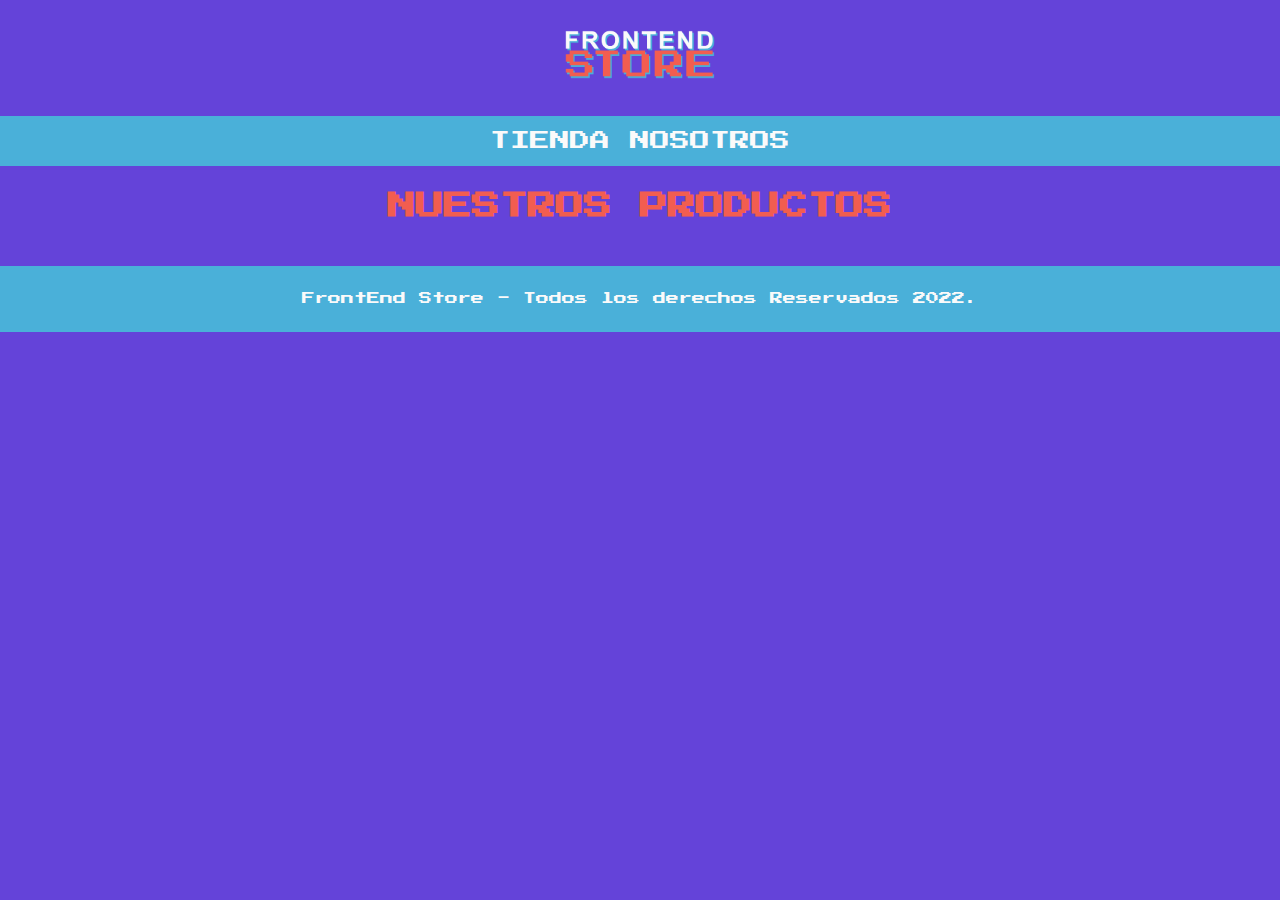
==== producto.html @ 9e56a35f "Inicio de tienda online" ====
<!DOCTYPE html>
<html lang="en">

<head>
    <meta charset="UTF-8">
    <meta http-equiv="X-UA-Compatible" content="IE=edge">
    <meta name="viewport" content="width=device-width, initial-scale=1.0">
    <title>FrontEnd Store</title>
    <link rel="stylesheet" href="/css/normalize.css">
    <link href="https://fonts.googleapis.com/css2?family=Press+Start+2P&display=swap" rel="stylesheet">
    <link rel="stylesheet" href="/css/styles.css">
</head>

<body>
    <header class="header">
        <a href="index.html">
            <img class="header__logo" src="/img/LOGOnuevo.png" alt="FrontEndLogo">
        </a>
    </header>

    <nav class="navegacion">
        <a class="navegacion__enlace" href="index.html">tienda</a>
        <a class="navegacion__enlace" href="nosotros.html">nosotros</a>
    </nav>

    <main class="container">
        <h1>Nuestros productos</h1>
    </main>

    <footer class="footer">
        <p class="footer__texto">FrontEnd Store - Todos los derechos Reservados 2022.</p>
    </footer>

</body>

</html>
---- css/styles.css ----
:root {
    --primario: #6443d9;
    --primarioVar: #4AB0D9;
    --secundario: #f25d50;
    --secundarioVar: #f2a663;
    --blanco: #fafafa;
    --negro: #0e1013;

    --fuentePrincipal: 'Press Start 2P', cursive;
}

a{
    text-decoration: none;
}
html {
    box-sizing: border-box;
    font-size: 62.5%;
    /* 1rem = 10px */
}

*,
*:before,
*:after {
    box-sizing: inherit;
}

body {
    background-color: var(--primario);
    font-size: 1.6rem;
    line-height: 1.5;
}

p {
    font-size: 1.8rem;
    font-family: Arial, Helvetica, sans-serif;
    color: var(--blanco);
}

img {
    max-width: 100%;
}



h1,
h2,
h3 {
    text-align: center;
    color: var(--secundario);
    font-family: var(--fuentePrincipal);
}

h1 {
    font-size: 2.83rem;
    text-transform: uppercase;
}

h2 {
    font-size: 1.8rem;
}

h3 {
    font: 1rem;
}

/* Header */

.header {
    display: flex;
    justify-content: center;
}

.header__logo {
    max-width: 150px;
    margin: 3rem 0;
}

/* Navegacion */

.navegacion {
    background-color: var(--primarioVar);
    padding: 1rem 0;
    display: flex;
    justify-content: center;
    gap: 2rem;
}

.navegacion__enlace {
    font-family: var(--fuentePrincipal);
    color: var(--blanco);
    font-size: 2rem;
    text-decoration: none;
    text-transform: uppercase;
}


.navegacion__enlace:hover,
.navegacion__enlace--activo {
    color: var(--secundario);
}

/* Main */

.container {
    max-width: 120rem;
    display: flex;
    flex-direction: column;
    align-items: center;
    margin: 0 auto;

}

/* Grid */

.grid {
    display: grid;
    grid-template-columns: repeat(2, 1fr);
    gap: 2rem;
    width: 90%;
}

@media (min-width: 768px) {
    .grid {
        grid-template-columns: repeat(3, 1fr);
    }
}

/* graficos */

.grafico {
    min-height: 25rem;
    grid-column: 1 / 3;
    background-repeat: no-repeat;
    background-size: cover;
    border-radius: 0.4rem;
}

.grafico--node {
    background-image: url(../img/grafico2.jpg);
    grid-row: 6 / 7;
}

.grafico--remeras {
    grid-row: 2 / 3;
    background-image: url(../img/grafico1.jpg);
}

@media (min-width: 768px){
    .grafico--node {
        grid-row: 5 / 6;
        grid-column: 2 / 4;
    }
}


/* producto */

.producto {
    background-color: var(--primarioVar);
    padding: 1rem;
    border-radius: 0.4rem;
    transition: all .2s;
}

.producto:hover {
    transform: rotate(0.3deg);
    box-shadow: 0px 0px 15px 1px var(--secundarioVar);
}

.producto__imagen {
    border-radius: 0.2rem;
    width: 100%;

}

.producto__nombre {
    font-size: 1.5rem;
    padding: 0.5rem 0;   
}

.producto__precio {
    font-size: 1.5rem;
    color: var(--secundario);
}

.producto__nombre,
.producto__precio {
    font-family: var(--fuentePrincipal);
    margin: 0.5rem 0;
    text-align: center;
    
}

/* Footer */

.footer {
    background-color: var(--primarioVar);
    padding: 1rem 0;
    margin-top: 2rem;

}

.footer__texto {
    font-family: var(--fuentePrincipal);
    font-size: 1.3rem;
    text-align: center;
}
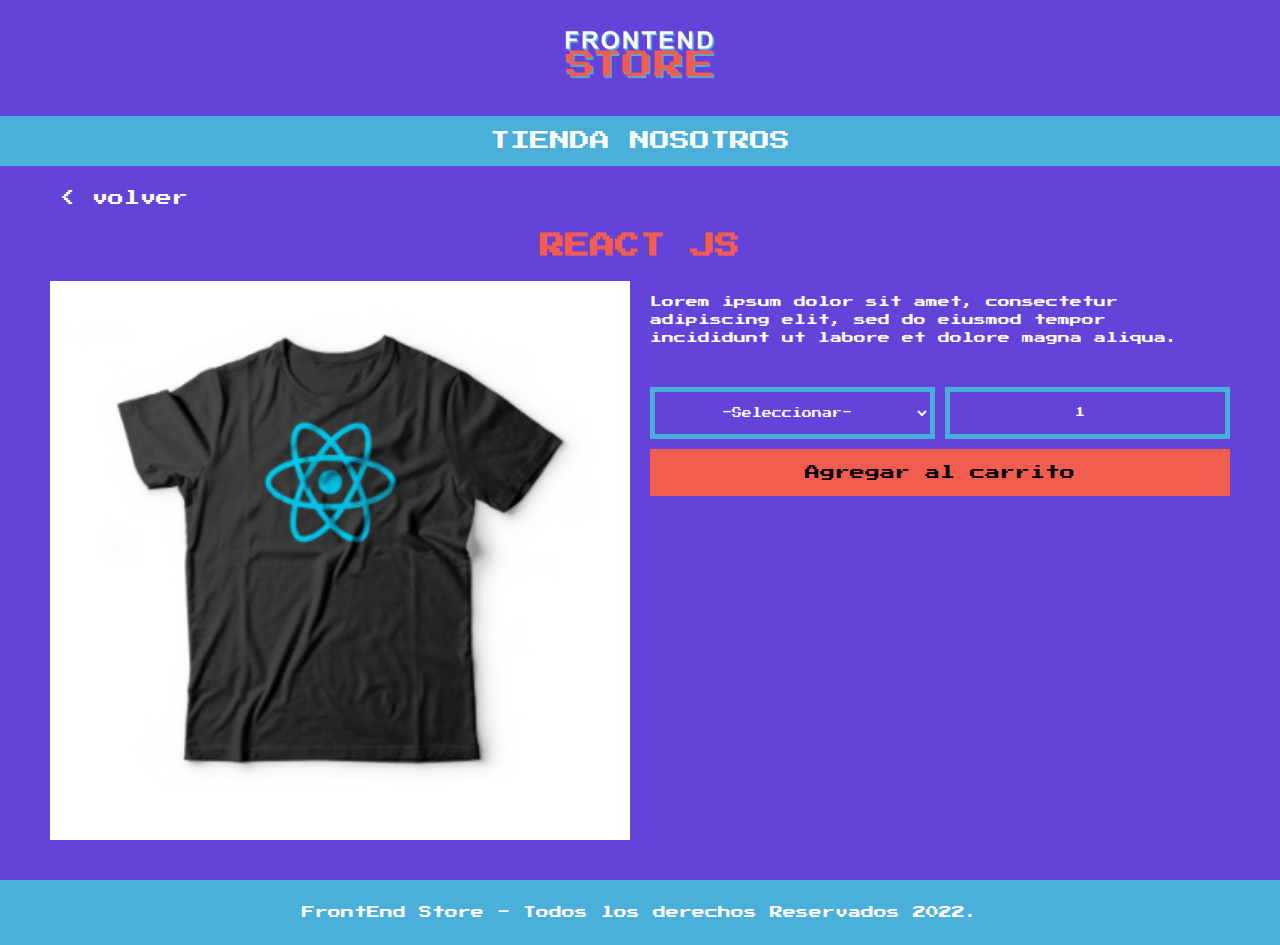
==== commit 4fa79415: "Se completo pagina de producto, y correciones menors en css general" ====
--- a/producto.html
+++ b/producto.html
@@ -24,7 +24,24 @@
     </nav>
 
     <main class="container">
-        <h1>Nuestros productos</h1>
+        <a class="boton-volver" href="index.html">< volver</a>
+        <h1>React JS</h1>
+        <div class="remera">
+            <img class="remera__img" src="/img/3.jpg" alt="imagen producto">
+            <div class="remera__contenido">
+                <p>Lorem ipsum dolor sit amet, consectetur adipiscing elit, sed do eiusmod tempor incididunt ut labore et dolore magna aliqua. </p>
+                <form class="formulario">
+                    <select class="formulario__input">
+                        <option disable selected>-Seleccionar-</option>
+                        <option>Small</option>
+                        <option>Medium</option>
+                        <option>Large</option>
+                    </select>
+                    <input class="formulario__input" type="number" min="1" value="1">
+                    <input class="formulario__submit" type="submit" value="Agregar al carrito">
+                </form>
+            </div>
+        </div> <!-- Fin .remera -->
     </main>
 
     <footer class="footer">
--- a/css/styles.css
+++ b/css/styles.css
@@ -31,13 +31,13 @@
 }
 
 p {
-    font-size: 1.8rem;
-    font-family: Arial, Helvetica, sans-serif;
+    font-size: 1.2rem;
+    font-family: var(--fuentePrincipal);
     color: var(--blanco);
 }
 
 img {
-    max-width: 100%;
+    width: 100%;
 }
 
 
@@ -51,7 +51,7 @@
 }
 
 h1 {
-    font-size: 2.83rem;
+    font-size: 2.5rem;
     text-transform: uppercase;
 }
 
@@ -107,7 +107,7 @@
     flex-direction: column;
     align-items: center;
     margin: 0 auto;
-
+    padding-top: 2rem;
 }
 
 /* Grid */
@@ -116,7 +116,7 @@
     display: grid;
     grid-template-columns: repeat(2, 1fr);
     gap: 2rem;
-    width: 90%;
+    padding: 0 1rem;
 }
 
 @media (min-width: 768px) {
@@ -169,13 +169,17 @@
 
 .producto__imagen {
     border-radius: 0.2rem;
-    width: 100%;
-
 }
 
 .producto__nombre {
-    font-size: 1.5rem;
+    font-size: 1.2rem;
     padding: 0.5rem 0;   
+}
+
+@media (min-width:768px) {
+    .producto__nombre {
+        font-size: 2rem;
+    }
 }
 
 .producto__precio {
@@ -196,12 +200,137 @@
 .footer {
     background-color: var(--primarioVar);
     padding: 1rem 0;
-    margin-top: 2rem;
-
+    margin-top: 4rem;
 }
 
 .footer__texto {
     font-family: var(--fuentePrincipal);
     font-size: 1.3rem;
     text-align: center;
+}
+
+
+/* nosotros */
+
+.nosotros {
+    display: grid;
+    grid-template-rows: repeat(2, auto);
+
+}
+
+.nosotros__contenido {
+    padding: 0 2rem;
+    text-align: justify;
+    font-family: var(--fuentePrincipal);
+}
+
+.nosotros__imagen {
+    grid-row: 1 / 2;
+}
+
+@media (min-width: 768px) {
+    .nosotros {
+        grid-template-columns: repeat(2, 1fr);
+        column-gap: 2rem;
+        padding: 0 2rem;
+    }
+    .nosotros__contenido {
+        text-align: center;
+        padding: 0;
+    }
+    .nosotros__imagen {
+        grid-column: 2 / 3;
+    }
+}
+
+/* Items */
+
+
+.items {
+    display: grid;
+    grid-template-columns: repeat(2, 1fr);
+    column-gap: 2rem;
+    padding: 0 2rem;
+    text-align: center;
+}
+
+.item__titulo {
+    font-size: 1.5rem;
+    margin: 0;
+}
+
+.item__desc {
+    font-size: 1rem;
+}
+
+@media (min-width: 768px) {
+    .items {
+        grid-template-columns: repeat(4, 1fr);
+    }
+}
+
+/* pagina producto */
+
+.remera {
+    width: 100%;
+    padding: 0 1rem;
+}
+
+@media (min-width:768px) {
+    .remera {
+        display: grid;
+        grid-template-columns: repeat(2, 1fr);
+        column-gap: 2rem;
+    }
+}
+
+.formulario {
+    display:grid;
+    grid-template-columns: repeat(1, 1fr);
+    gap: 1rem;
+    margin-top: 4rem;
+}
+
+.formulario__input {
+    border: 0.5rem solid var(--primarioVar);
+    background-color: transparent;
+    color: var(--blanco);
+    font-size: 1rem;
+    padding: 1.5rem 0.5rem;
+    font-family: var(--fuentePrincipal);
+    text-align: center;
+}
+
+.formulario__input option{
+    background-color: var(--primarioVar);    
+}
+
+.formulario__submit {
+    background-color: var(--secundario);
+    border: none;
+    padding: 1.5rem 1rem;
+    font-family: var(--fuentePrincipal);
+    font-size: 1.5rem;    
+}
+
+.formulario__submit:hover {
+    color: var(--blanco);
+    background-color: var(--secundarioVar);
+}
+
+.boton-volver {
+    align-self: flex-start;
+    margin-left: 2rem;
+    font-family: var(--fuentePrincipal);
+    color:var(--blanco)
+}
+
+@media (min-width: 768px) {
+    .formulario {
+        grid-template-columns: repeat(2, 1fr);    
+    }
+    .formulario__submit {
+        grid-column: 1 / 3;
+    }
+    
 }